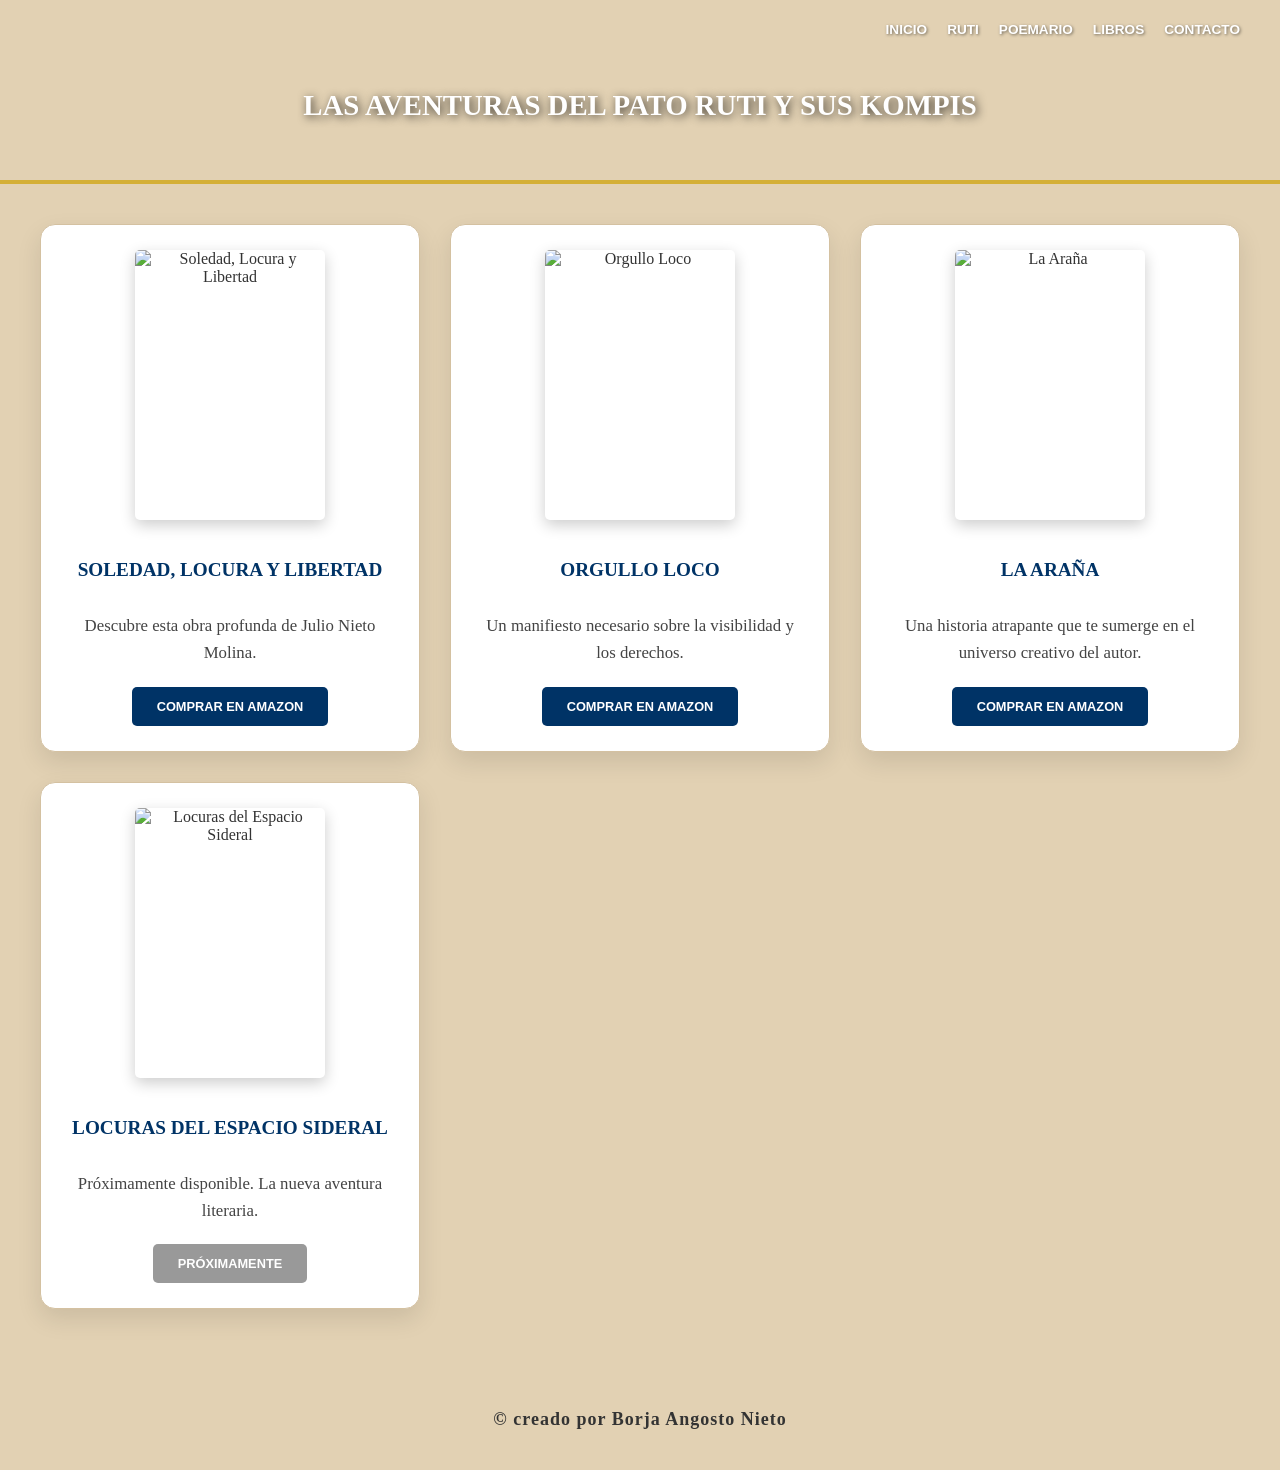
==== libros.html @ 68c843e4 "Add files via upload" ====
<!DOCTYPE html>
<html lang="es">
<head>
    <meta charset="UTF-8">
    <meta name="viewport" content="width=device-width, initial-scale=1.0">
    <title>Libros - Las Aventuras del Pato Ruti</title>
    <style>
        /* COLOR ARENA UNIFICADO CON !IMPORTANT PARA QUE NO HAYA DUDAS */
        body { 
            background-color: #e2d1b3 !important; 
            margin: 0; 
            font-family: 'Georgia', serif; 
            color: #333; 
        }

        /* --- HEADER 180PX CON TU LOGO.JPG --- */
        .hero {
            position: relative;
            background: url('logo.jpg') no-repeat center center;
            background-size: cover;
            height: 180px; 
            display: flex;
            flex-direction: column;
            align-items: center;
            justify-content: center;
            text-align: center;
            border-bottom: 4px solid #D4AF37 !important; /* Dorado unificado */
        }

        /* --- NAV A LA DERECHA --- */
        nav { position: absolute; top: 0; right: 0; width: 100%; z-index: 10; }
        nav ul { 
            display: flex; 
            justify-content: flex-end; 
            list-style: none; 
            padding: 20px 40px; 
            margin: 0; 
        }
        nav ul li { margin-left: 20px; }
        nav ul li a { 
            color: white; 
            text-decoration: none; 
            font-weight: bold; 
            text-transform: uppercase; 
            font-size: 0.85rem; 
            font-family: sans-serif;
            text-shadow: 1px 1px 3px rgba(0,0,0,0.5);
        }

        /* --- TÍTULO H1 --- */
        .header-content { z-index: 5; margin-top: 30px; }
        .header-content h1 {
            color: white; 
            font-size: 1.8rem; 
            font-family: 'Georgia', serif;
            text-transform: uppercase; 
            margin: 0; 
            text-shadow: 2px 2px 10px rgba(0,0,0,0.8);
        }

        /* --- TARJETAS DE LIBROS (FONDO BLANCO PARA CONTRASTE) --- */
        .grid-libros {
            display: grid; 
            grid-template-columns: repeat(auto-fit, minmax(280px, 1fr));
            gap: 30px; 
            max-width: 1200px; 
            margin: 40px auto; 
            padding: 0 20px;
        }

        .libro-card {
            background: white; /* Blanco puro para que resalte sobre el arena */
            border-radius: 15px; 
            padding: 25px; 
            text-align: center;
            box-shadow: 0 10px 25px rgba(0,0,0,0.1); 
            border: 1px solid #d4c1a1;
            display: flex; 
            flex-direction: column; 
            align-items: center;
            transition: transform 0.3s ease;
        }

        .libro-card:hover {
            transform: translateY(-5px);
        }

        .portada-libro { 
            width: 100%; 
            max-width: 190px; 
            height: 270px; 
            object-fit: cover; 
            border-radius: 5px; 
            margin-bottom: 20px; 
            box-shadow: 0 5px 15px rgba(0,0,0,0.2); 
        }

        .libro-card h3 { 
            font-family: 'Georgia', serif; 
            font-size: 1.2rem; 
            color: #003366; 
            margin-bottom: 15px;
            text-transform: uppercase;
        }

        .libro-card p { 
            font-family: 'Times New Roman', serif; 
            font-size: 1.05rem; 
            line-height: 1.6; 
            text-align: center; 
            color: #444;
            margin-bottom: 20px;
        }

        .btn-comprar {
            background: #003366; 
            color: white !important; 
            text-decoration: none; 
            padding: 12px 25px;
            border-radius: 5px; 
            font-weight: bold; 
            font-size: 0.8rem; 
            text-transform: uppercase; 
            font-family: sans-serif;
        }

        footer { text-align: center; padding: 40px; color: #444; font-size: 0.9rem; font-weight: bold; }
    </style>
</head>
<body>

    <header class="hero">
        <nav>
            <ul>
                <li><a href="index.html">INICIO</a></li>
                <li><a href="Ruti.html">RUTI</a></li>
                <li><a href="poemario.html">POEMARIO</a></li>
                <li><a href="libros.html">LIBROS</a></li>
                <li><a href="contacto.html">CONTACTO</a></li>
            </ul>
        </nav>
        <div class="header-content">
            <h1>LAS AVENTURAS DEL PATO RUTI Y SUS KOMPIS</h1>
        </div>
    </header>

   <main class="grid-libros">
    <div class="libro-card">
        <img src="Soledad-locura-y-libertad_W.png" class="portada-libro" alt="Soledad, Locura y Libertad">
        <h3>Soledad, Locura y Libertad</h3>
        <p>Descubre esta obra profunda de Julio Nieto Molina.</p>
        <a href="https://www.amazon.es/Soledad-locura-libertad-Julio-Molina/dp/8419603007/" target="_blank" class="btn-comprar">COMPRAR EN AMAZON</a>
    </div>

    <div class="libro-card">
        <img src="Orgullo Loco.jpg" class="portada-libro" alt="Orgullo Loco">
        <h3>Orgullo Loco</h3>
        <p>Un manifiesto necesario sobre la visibilidad y los derechos.</p>
        <a href="https://www.amazon.es/Orgullo-loco-Julio-Nieto-Molina/dp/8419864528/" target="_blank" class="btn-comprar">COMPRAR EN AMAZON</a>
    </div>

    <div class="libro-card">
        <img src="ARAÑA JULIO NIETO MOLINA.jpg" class="portada-libro" alt="La Araña">
        <h3>La Araña</h3>
        <p>Una historia atrapante que te sumerge en el universo creativo del autor.</p>
        <a href="https://www.amazon.es/ARA%C3%91A-JULIO-NIETO-MOLINA-ebook/dp/B0BBH6TD9P/" target="_blank" class="btn-comprar">COMPRAR EN AMAZON</a>
    </div>

    <div class="libro-card">
        <img src="locuras del espacio sideral julio nieto.jpg" class="portada-libro" alt="Locuras del Espacio Sideral">
        <h3>Locuras del Espacio Sideral</h3>
        <p>Próximamente disponible. La nueva aventura literaria.</p>
        <span class="btn-comprar" style="background: #999; cursor: not-allowed; color: white; padding: 12px 25px; display: inline-block; border-radius: 5px;">PRÓXIMAMENTE</span>
    </div>
</main>
<footer style="text-align: center; padding: 60px 0 40px 0; width: 100%; clear: both;">
    <p style="font-family: 'Georgia', serif; color: #333; font-size: 18px; margin: 0; letter-spacing: 1px;">
        © creado por <strong>Borja Angosto Nieto</strong>
    </p>
</footer>

</body>
</html>
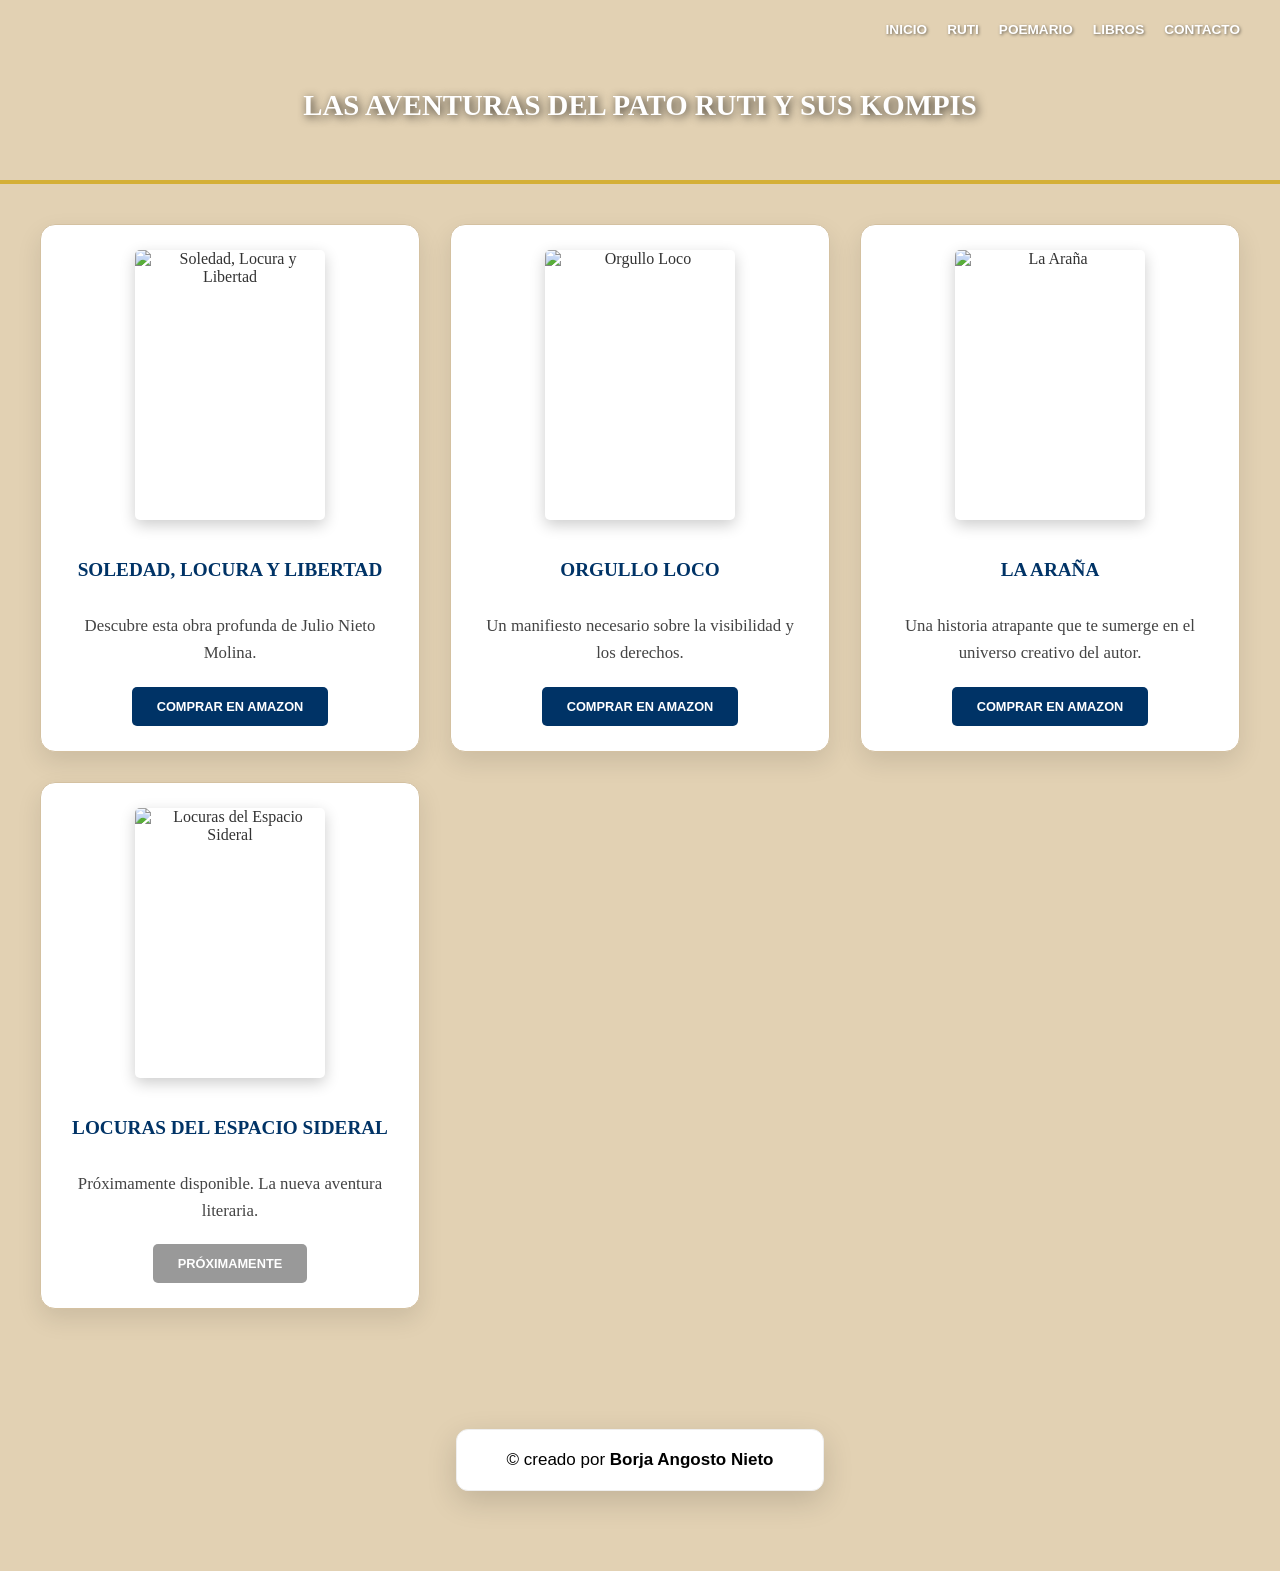
==== commit ff35cf40: "Add files via upload" ====
--- a/libros.html
+++ b/libros.html
@@ -124,7 +124,28 @@
             font-family: sans-serif;
         }
 
-        footer { text-align: center; padding: 40px; color: #444; font-size: 0.9rem; font-weight: bold; }
+        /* --- EL BLOQUE BLANCO PARA LIBROS --- */
+.pie-pagina {
+    width: 100% !important;
+    padding: 80px 0 !important;
+    display: flex !important;
+    justify-content: center !important;
+    background-color: transparent !important;
+    clear: both !important;
+}
+
+.pie-pagina p {
+    background-color: #ffffff !important;
+    color: #000000 !important;
+    padding: 20px 50px !important;
+    border-radius: 12px !important;
+    box-shadow: 0 10px 30px rgba(0,0,0,0.15) !important;
+    display: inline-block !important;
+    font-size: 17px !important;
+    border: 1px solid #eeeeee !important;
+    margin: 0 !important;
+    font-family: Arial, sans-serif !important;
+}
     </style>
 </head>
 <body>
@@ -173,11 +194,9 @@
         <span class="btn-comprar" style="background: #999; cursor: not-allowed; color: white; padding: 12px 25px; display: inline-block; border-radius: 5px;">PRÓXIMAMENTE</span>
     </div>
 </main>
-<footer style="text-align: center; padding: 60px 0 40px 0; width: 100%; clear: both;">
-    <p style="font-family: 'Georgia', serif; color: #333; font-size: 18px; margin: 0; letter-spacing: 1px;">
-        © creado por <strong>Borja Angosto Nieto</strong>
-    </p>
-</footer>
+<footer class="pie-pagina">
+        <p>© creado por <strong>Borja Angosto Nieto</strong></p>
+    </footer>
 
 </body>
 </html>
